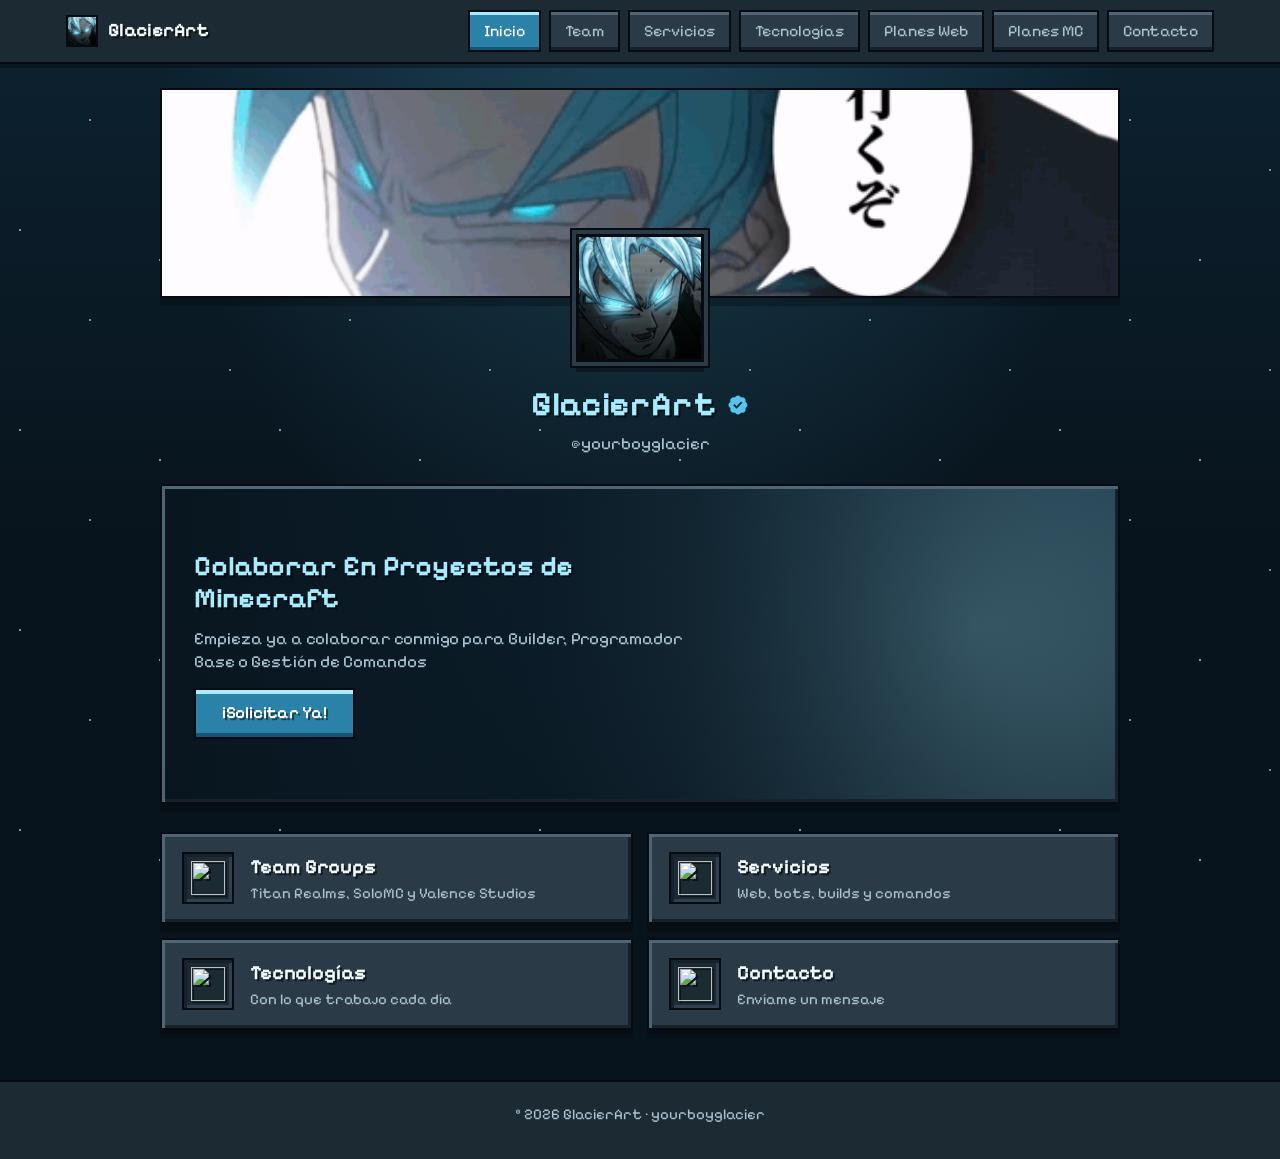
==== index.html @ 0974c855 "Replace site contents from zip" ====
<!DOCTYPE html>
<html lang="es">
<head>
<meta charset="UTF-8">
<meta name="viewport" content="width=device-width, initial-scale=1.0">
<title>GlacierArt</title>
<link rel="icon" type="image/png" href="img/logo.png">
<link rel="preconnect" href="https://fonts.googleapis.com">
<link rel="preconnect" href="https://fonts.gstatic.com" crossorigin>
<link href="https://fonts.googleapis.com/css2?family=Pixelify+Sans:wght@400;500;600;700&display=swap" rel="stylesheet">
<link rel="stylesheet" href="css/main.css">

</head>
<body>
<nav class="topnav"><div class="topnav-inner">
<a class="brand" href="./"><img src="img/logo.png" alt="GlacierArt">GlacierArt</a>
<a class="tab active" href="./">Inicio</a>
<a class="tab" href="team.html">Team</a>
<a class="tab" href="servicios.html">Servicios</a>
<a class="tab" href="tecnologias.html">Tecnologías</a>
<a class="tab" href="wp/plan.html">Planes Web</a>
<a class="tab" href="mc/planes.html">Planes MC</a>
<a class="tab" href="contacto.html">Contacto</a>
</div></nav>
<main class="page">
<div class="banner-wrapper reveal">
<div class="banner"><img src="img/bn/b1.gif" alt="Banner de GlacierArt"></div>
<div class="profile-photo"><img src="img/p/profile.jpg" alt="Foto de perfil de GlacierArt"></div>
</div>

<div class="identity reveal">
<h1 class="username">GlacierArt <svg class="badge" viewBox="0 0 24 24"><path d="M22.25 12c0-1.43-.88-2.67-2.19-3.34.46-1.39.2-2.97-.81-4.01s-2.62-1.27-4.01-.81C14.67 2.53 13.43 1.65 12 1.65s-2.67.88-3.34 2.19c-1.39-.46-2.97-.2-4.01.81s-1.27 2.62-.81 4.01C2.53 9.33 1.65 10.57 1.65 12s.88 2.67 2.19 3.34c-.46 1.39-.2 2.97.81 4.01s2.62 1.27 4.01.81c.67 1.31 1.91 2.19 3.34 2.19s2.67-.88 3.34-2.19c1.39.46 2.97.2 4.01-.81s1.27-2.62.81-4.01c1.31-.67 2.19-1.91 2.19-3.34zm-11.71 4.2L6.8 12.46l1.41-1.42 2.26 2.26 4.8-5.23 1.47 1.36-6.2 6.77z"></path></svg></h1>
<span class="handle">@yourboyglacier</span>
</div>

<section class="ore-panel hero-card reveal">
<div class="hero-content">
<h2>Colaborar En Proyectos de Minecraft</h2>
<p>Empieza ya a colaborar conmigo para Builder, Programador Base o Gestión de Comandos</p>
<a href="mc/planes.html" class="ore-btn">¡Solicitar Ya!</a>
</div>
<div class="hero-model" id="mc-model-container"></div>
</section>

<section class="menu-grid reveal">
<a class="ore-panel menu-tile" href="team.html"><span class="ore-inset ic"><img src="img/icons/ic2.png" alt=""></span><span><h3>Team Groups</h3><p>Titan Realms, SoloMC y Valence Studios</p></span></a>
<a class="ore-panel menu-tile" href="servicios.html"><span class="ore-inset ic"><img src="img/icons/ic4.png" alt=""></span><span><h3>Servicios</h3><p>Web, bots, builds y comandos</p></span></a>
<a class="ore-panel menu-tile" href="tecnologias.html"><span class="ore-inset ic"><img src="img/icons/ic3.png" alt=""></span><span><h3>Tecnologías</h3><p>Con lo que trabajo cada día</p></span></a>
<a class="ore-panel menu-tile" href="contacto.html"><span class="ore-inset ic"><img src="img/icons/ic5.png" alt=""></span><span><h3>Contacto</h3><p>Envíame un mensaje</p></span></a>
</section>
</main>
<footer class="site-footer">
<p>&copy; 2026 GlacierArt &middot; yourboyglacier</p>
</footer>
<script src="https://cdnjs.cloudflare.com/ajax/libs/three.js/r128/three.min.js"></script>
<script src="js/main.js"></script>
</body>
</html>
---- css/main.css ----
/* GlacierArt — Minecraft Ore UI, glacier theme */
*{margin:0;padding:0;box-sizing:border-box}

:root{
--bg:#08141d;
--bg-2:#0d2230;
--panel:#2a3a46;
--panel-hi:#4d6676;
--panel-lo:#16222b;
--panel-dark:#1c2a34;
--edge:#050b10;
--text:#f2fbff;
--text-dim:#a9c3d1;
--ice:#58c4ee;
--ice-hi:#a8ecff;
--ice-lo:#2b82a8;
--ice-deep:#175372;
--gray:#5f717d;
--gray-hi:#8fa4b1;
--gray-lo:#3a4852;
--font:'Pixelify Sans','Press Start 2P',monospace;
}

html{scroll-behavior:smooth;background:var(--bg)}

body{
font-family:var(--font);
font-size:17px;
color:var(--text);
min-height:100vh;
background:
 radial-gradient(ellipse at 50% -10%,rgba(88,196,238,.22),transparent 55%),
 linear-gradient(180deg,var(--bg-2),var(--bg) 60%);
background-attachment:fixed;
-webkit-user-select:none;user-select:none;
line-height:1.35;
}

/* drifting pixel snow */
body::before{
content:'';position:fixed;inset:0;pointer-events:none;z-index:0;opacity:.55;
background-image:
 radial-gradient(2px 2px at 20px 30px,#fff 50%,transparent 51%),
 radial-gradient(2px 2px at 90px 120px,#cfefff 50%,transparent 51%),
 radial-gradient(3px 3px at 160px 60px,#fff 50%,transparent 51%),
 radial-gradient(2px 2px at 230px 170px,#bfe9ff 50%,transparent 51%);
background-size:260px 200px;
animation:snow 22s linear infinite;
}
@keyframes snow{to{background-position:-60px 200px}}
@media (prefers-reduced-motion:reduce){body::before{animation:none}.reveal{transition:none!important}.carousel-track{animation:none!important}}

h1,h2,h3{font-weight:700;text-shadow:2px 2px 0 rgba(0,0,0,.55)}

/* ---------- Ore UI building blocks ---------- */
.ore-panel{
background:var(--panel);
border:2px solid var(--edge);
box-shadow:inset 3px 3px 0 var(--panel-hi),inset -3px -3px 0 var(--panel-lo),0 8px 0 rgba(0,0,0,.25);
}
.ore-inset{
background:var(--panel-dark);
border:2px solid var(--edge);
box-shadow:inset 3px 3px 0 var(--panel-lo),inset -3px -3px 0 #2e4150;
}

.ore-btn{
display:inline-flex;align-items:center;justify-content:center;gap:8px;
font-family:var(--font);font-size:17px;font-weight:600;color:#fff;
text-decoration:none;text-shadow:2px 2px 0 rgba(0,0,0,.5);
padding:12px 26px;cursor:pointer;
background:var(--ice-lo);
border:2px solid var(--edge);
box-shadow:inset 0 4px 0 var(--ice-hi),inset 0 -4px 0 var(--ice-deep);
transition:transform .12s ease,filter .12s ease;
}
.ore-btn:hover{filter:brightness(1.12);transform:translateY(-2px)}
.ore-btn:active{transform:translateY(2px);box-shadow:inset 0 4px 0 var(--ice-deep),inset 0 -4px 0 var(--ice-hi)}
.ore-btn.gray{background:var(--gray);box-shadow:inset 0 4px 0 var(--gray-hi),inset 0 -4px 0 var(--gray-lo)}
.ore-btn.gray:active{box-shadow:inset 0 4px 0 var(--gray-lo),inset 0 -4px 0 var(--gray-hi)}
.ore-btn:disabled{opacity:.6;cursor:not-allowed;transform:none}
.ore-btn.block{width:100%}

/* ---------- layout ---------- */
.page{position:relative;z-index:1;max-width:1000px;margin:0 auto;padding:24px 20px 40px;display:flex;flex-direction:column;gap:28px}
.page.wide{max-width:1180px}

.reveal{opacity:0;transform:translateY(24px);transition:opacity .6s ease,transform .6s ease}
.reveal.in-view{opacity:1;transform:none}

/* top navigation (Ore UI tab bar) */
.topnav{position:sticky;top:0;z-index:50;background:var(--panel-dark);border-bottom:2px solid var(--edge);box-shadow:0 4px 0 rgba(0,0,0,.3)}
.topnav-inner{max-width:1180px;margin:0 auto;padding:10px 16px;display:flex;align-items:center;gap:8px;flex-wrap:wrap}
.brand{display:flex;align-items:center;gap:10px;color:var(--text);text-decoration:none;font-weight:700;font-size:19px;margin-right:auto;text-shadow:2px 2px 0 rgba(0,0,0,.55)}
.brand img{width:32px;height:32px;border:2px solid var(--edge);image-rendering:auto}
.tab{color:var(--text-dim);text-decoration:none;padding:8px 14px;font-size:16px;background:var(--panel);border:2px solid var(--edge);box-shadow:inset 0 3px 0 var(--panel-hi),inset 0 -3px 0 var(--panel-lo);transition:color .15s,transform .15s}
.tab:hover{color:#fff;transform:translateY(-2px)}
.tab.active{color:#fff;background:var(--ice-lo);box-shadow:inset 0 3px 0 var(--ice-hi),inset 0 -3px 0 var(--ice-deep)}

/* ---------- profile header ---------- */
.banner-wrapper{position:relative}
.banner{height:210px;overflow:hidden;border:2px solid var(--edge);box-shadow:inset 0 0 0 3px var(--panel-hi),0 8px 0 rgba(0,0,0,.25);background:var(--panel-dark)}
.banner img{width:100%;height:100%;object-fit:cover;display:block}
.profile-photo{width:128px;height:128px;margin:-64px auto 0;position:relative;z-index:2;border:3px solid var(--edge);box-shadow:0 0 0 4px var(--panel),0 0 0 6px var(--edge),0 10px 0 rgba(0,0,0,.3);background:var(--panel-dark);overflow:hidden}
.profile-photo img{width:100%;height:100%;object-fit:cover;display:block}
.identity{display:flex;flex-direction:column;align-items:center;gap:6px;text-align:center;margin-top:-8px}
.username{display:inline-flex;align-items:center;gap:10px;font-size:34px;color:var(--ice-hi)}
.handle{color:var(--text-dim);font-size:17px}
.badge{width:22px;height:22px;fill:var(--ice)}

/* ---------- menu tiles (home) ---------- */
.menu-grid{display:grid;grid-template-columns:repeat(2,1fr);gap:14px}
.menu-tile{display:flex;align-items:center;gap:16px;padding:18px 20px;color:var(--text);text-decoration:none;transition:transform .15s,filter .15s}
.menu-tile:hover{transform:translateY(-4px);filter:brightness(1.12)}
.menu-tile .ic{width:52px;height:52px;flex:0 0 52px;display:flex;align-items:center;justify-content:center}
.menu-tile .ic img{width:34px;height:34px;object-fit:contain;filter:drop-shadow(2px 2px 0 rgba(0,0,0,.5))}
.menu-tile h3{font-size:20px;margin-bottom:2px}
.menu-tile p{font-size:15px;color:var(--text-dim)}

/* ---------- section titles ---------- */
.section-title{display:flex;align-items:center;justify-content:center;gap:12px;font-size:26px;margin:4px 0 6px;text-align:center}
.title-icon{width:28px;height:28px;object-fit:contain;filter:drop-shadow(2px 2px 0 rgba(0,0,0,.5))}
.lead{text-align:center;color:var(--text-dim);max-width:560px;margin:0 auto}

/* ---------- hero (skin viewer) ---------- */
.hero-card{position:relative;min-height:320px;padding:32px;display:flex;align-items:center;overflow:hidden;
background:
 linear-gradient(90deg,rgba(8,20,29,.96) 0%,rgba(8,20,29,.7) 55%,rgba(8,20,29,.15) 100%),
 radial-gradient(circle at 85% 45%,rgba(168,236,255,.4),transparent 55%),
 linear-gradient(135deg,#1a4560,#0b1c28)}
.hero-content{max-width:56%;display:flex;flex-direction:column;gap:14px;align-items:flex-start;z-index:3}
.hero-content h2{font-size:28px;line-height:1.15;color:var(--ice-hi)}
.hero-content p{color:var(--text-dim)}
.hero-model{position:absolute;right:10px;top:0;bottom:0;margin:auto 0;width:260px;height:320px;z-index:2;pointer-events:none}

/* ---------- feature cards ---------- */
.feature-grid{display:grid;grid-template-columns:repeat(2,1fr);gap:14px}
.feature-card{display:flex;gap:16px;align-items:flex-start;padding:20px;transition:transform .15s}
.feature-card:hover{transform:translateY(-4px)}
.feature-icon-box{flex:0 0 48px;height:48px;display:flex;align-items:center;justify-content:center;color:var(--ice-hi)}
.feature-info h3{font-size:19px;margin-bottom:4px}
.feature-info p{font-size:15px;color:var(--text-dim)}

.commissions-card{display:flex;align-items:center;justify-content:space-between;gap:20px;padding:24px 28px}
.commissions-info h3{font-size:22px;margin-bottom:4px}
.commissions-info p{color:var(--text-dim)}
.commissions-actions{display:flex;gap:10px;flex-wrap:wrap}

/* ---------- tech carousel ---------- */
.carousel-container{overflow:hidden;padding:14px 0;mask-image:linear-gradient(to right,transparent,#000 8%,#000 92%,transparent);-webkit-mask-image:linear-gradient(to right,transparent,#000 8%,#000 92%,transparent)}
.carousel-track{display:flex;gap:14px;width:max-content;animation:scroll-left 26s linear infinite}
.carousel-container:hover .carousel-track{animation-play-state:paused}
.carousel-item{display:flex;flex-direction:column;align-items:center;gap:8px;min-width:104px;padding:14px 16px;transition:transform .15s}
.carousel-item:hover{transform:translateY(-4px)}
.carousel-item img{width:36px;height:36px;object-fit:contain}
.carousel-item span{font-size:14px;color:var(--text-dim)}
@keyframes scroll-left{to{transform:translateX(-50%)}}

/* ---------- contact / forms ---------- */
.contact-card{padding:28px;display:flex;flex-direction:column;gap:18px}
.contact-card h3{font-size:22px}
.contact-form,.modal-form{display:flex;flex-direction:column;gap:14px}
.contact-form input,.contact-form textarea,.modal-form input,.modal-form textarea{
width:100%;font-family:var(--font);font-size:16px;color:var(--text);outline:none;padding:12px 14px;
background:#0d1a23;border:2px solid var(--edge);box-shadow:inset 3px 3px 0 #060d13,inset -3px -3px 0 #243746;transition:box-shadow .15s}
.contact-form input:focus,.contact-form textarea:focus,.modal-form input:focus,.modal-form textarea:focus{box-shadow:inset 3px 3px 0 #060d13,inset -3px -3px 0 #243746,0 0 0 2px var(--ice)}
.contact-form textarea,.modal-form textarea{resize:vertical;min-height:110px}
.modal-form label{font-size:15px;color:var(--text-dim);display:block;margin-bottom:6px}
.contact-form .ore-btn{align-self:flex-start}

/* ---------- plans ---------- */
.cards-grid{display:grid;grid-template-columns:repeat(4,1fr);gap:16px}
.card{display:flex;flex-direction:column;align-items:center;padding:28px 20px;position:relative;transition:transform .15s}
.card:hover{transform:translateY(-6px)}
.card.highlight{background:#24485c;box-shadow:inset 3px 3px 0 var(--ice),inset -3px -3px 0 var(--ice-deep),0 8px 0 rgba(0,0,0,.25)}
.card-icon{width:60px;height:60px;object-fit:contain;margin-bottom:14px;filter:drop-shadow(3px 3px 0 rgba(0,0,0,.5))}
.card-title{font-size:21px;text-align:center;margin-bottom:16px;text-transform:uppercase}
.features-list{list-style:none;display:flex;flex-direction:column;gap:12px;flex-grow:1;margin-bottom:22px;width:100%}
.features-list li{display:flex;gap:10px;font-size:15px;color:var(--text-dim)}
.features-list li::before{content:'❖';color:var(--ice);flex-shrink:0}
.card-footer{width:100%;margin-top:auto;padding-top:16px;border-top:2px solid rgba(0,0,0,.3);display:flex;flex-direction:column;gap:12px;align-items:center}
.price-tag{font-size:24px;font-weight:700;color:var(--ice-hi);min-height:30px;display:flex;align-items:baseline;gap:6px;text-shadow:2px 2px 0 rgba(0,0,0,.5)}
.price-tag span{font-size:14px;color:var(--text-dim);font-weight:400;text-shadow:none}

/* modals */
.modal-overlay{position:fixed;inset:0;z-index:1000;display:flex;align-items:center;justify-content:center;padding:20px;background:rgba(3,9,14,.82);opacity:0;pointer-events:none;transition:opacity .2s}
.modal-overlay.active{opacity:1;pointer-events:all}
.modal-card{width:100%;max-width:460px;padding:28px;display:flex;flex-direction:column;gap:18px;transform:scale(.95);transition:transform .2s}
.modal-overlay.active .modal-card{transform:none}
.modal-header{display:flex;justify-content:space-between;align-items:center}
.modal-header h2{font-size:22px}
.close-btn{font-family:var(--font);font-size:20px;color:#fff;width:36px;height:36px;cursor:pointer;background:var(--gray);border:2px solid var(--edge);box-shadow:inset 0 3px 0 var(--gray-hi),inset 0 -3px 0 var(--gray-lo)}
.close-btn:hover{filter:brightness(1.15)}
.plan-info-badge{display:flex;justify-content:space-between;align-items:center;padding:12px 16px}
.plan-info-badge .name{color:var(--ice-hi);font-weight:600}
.plan-info-badge .price{color:var(--text-dim);font-size:15px}
.error-text{display:none;color:#ff8f8f;font-size:15px}
.error-text.active{display:block}
.success-box{display:flex;flex-direction:column;align-items:center;text-align:center;gap:14px}
.success-box p{color:var(--text-dim)}
.success-icon-wrap{width:60px;height:60px;display:flex;align-items:center;justify-content:center;background:var(--ice-lo);border:2px solid var(--edge);box-shadow:inset 0 4px 0 var(--ice-hi),inset 0 -4px 0 var(--ice-deep);color:#fff}

.back-row{display:flex;justify-content:center}

/* footer */
.site-footer{position:relative;z-index:1;margin-top:10px;padding:22px 16px 34px;text-align:center;color:var(--text-dim);font-size:15px;background:var(--panel-dark);border-top:2px solid var(--edge)}

/* ---------- responsive ---------- */
@media (max-width:1100px){.cards-grid{grid-template-columns:repeat(2,1fr)}}
@media (max-width:700px){
body{font-size:16px}
.page{padding:16px 14px 32px;gap:22px}
.banner{height:150px}
.menu-grid,.feature-grid,.cards-grid{grid-template-columns:1fr}
.hero-card{padding:22px 16px;min-height:310px}
.hero-content{max-width:60%}
.hero-content h2{font-size:20px}
.hero-model{width:160px;height:300px;right:-10px}
.commissions-card{flex-direction:column;align-items:flex-start}
.commissions-actions{width:100%}
.commissions-actions .ore-btn{flex:1}
.username{font-size:28px}
.tab{padding:7px 10px;font-size:15px}
.topnav-inner{gap:6px}
.brand{width:100%;margin-bottom:2px}
}

/* ---------- team groups ---------- */
.team-grid{display:grid;grid-template-columns:repeat(3,1fr);gap:16px}
.team-card{display:flex;flex-direction:column;align-items:center;gap:12px;padding:22px 18px;text-align:center;transition:transform .15s}
.team-card:hover{transform:translateY(-6px)}
.team-logo{width:100%;height:110px;display:flex;align-items:center;justify-content:center;padding:14px}
.team-logo img{max-width:100%;max-height:100%;object-fit:contain;filter:drop-shadow(2px 2px 0 rgba(0,0,0,.5))}
.team-card h3{font-size:22px}
.role{display:inline-block;padding:6px 16px;font-size:16px;font-weight:600;color:#fff;text-shadow:2px 2px 0 rgba(0,0,0,.5);background:var(--ice-lo);border:2px solid var(--edge);box-shadow:inset 0 3px 0 var(--ice-hi),inset 0 -3px 0 var(--ice-deep)}
@media (max-width:700px){.team-grid{grid-template-columns:1fr}}
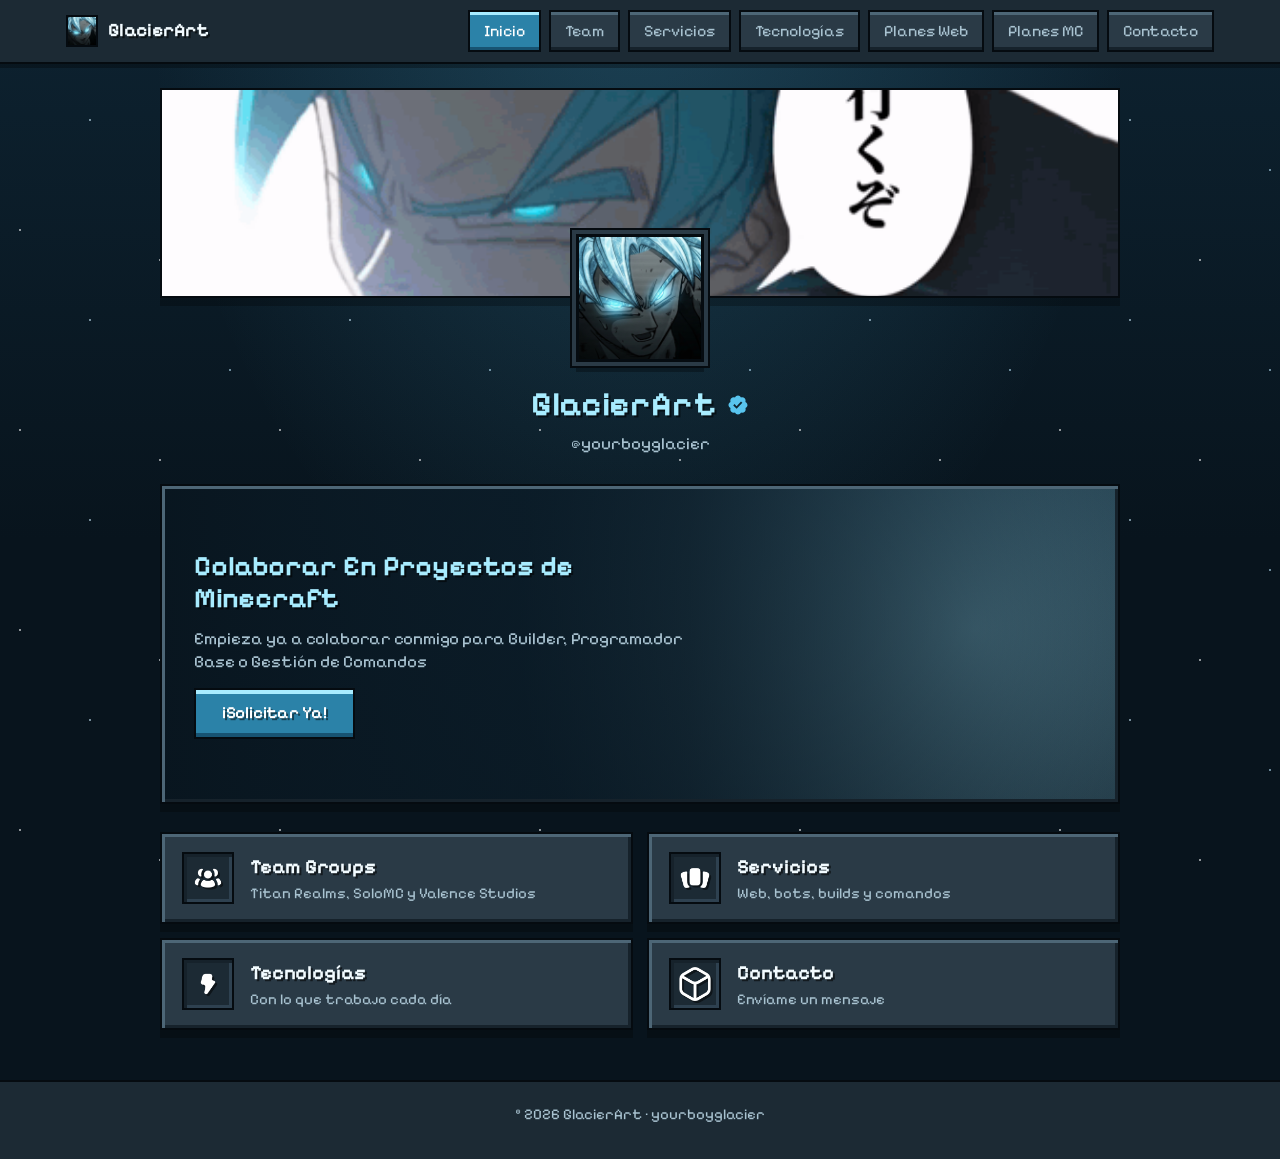
==== commit 012479b5: "Replace site contents from zip" ====
--- a/index.html
+++ b/index.html
@@ -4,28 +4,28 @@
 <meta charset="UTF-8">
 <meta name="viewport" content="width=device-width, initial-scale=1.0">
 <title>GlacierArt</title>
-<link rel="icon" type="image/png" href="img/logo.png">
+<link rel="icon" type="image/png" href="assets/logo.png">
 <link rel="preconnect" href="https://fonts.googleapis.com">
 <link rel="preconnect" href="https://fonts.gstatic.com" crossorigin>
 <link href="https://fonts.googleapis.com/css2?family=Pixelify+Sans:wght@400;500;600;700&display=swap" rel="stylesheet">
-<link rel="stylesheet" href="css/main.css">
-
+<link rel="stylesheet" href="style.css">
 </head>
 <body>
 <nav class="topnav"><div class="topnav-inner">
-<a class="brand" href="./"><img src="img/logo.png" alt="GlacierArt">GlacierArt</a>
-<a class="tab active" href="./">Inicio</a>
-<a class="tab" href="team.html">Team</a>
-<a class="tab" href="servicios.html">Servicios</a>
-<a class="tab" href="tecnologias.html">Tecnologías</a>
-<a class="tab" href="wp/plan.html">Planes Web</a>
-<a class="tab" href="mc/planes.html">Planes MC</a>
-<a class="tab" href="contacto.html">Contacto</a>
+<a class="brand" href="#inicio"><img src="assets/logo.png" alt="GlacierArt">GlacierArt</a>
+<a class="tab" data-view="inicio" href="#inicio">Inicio</a>
+<a class="tab" data-view="team" href="#team">Team</a>
+<a class="tab" data-view="servicios" href="#servicios">Servicios</a>
+<a class="tab" data-view="tecnologias" href="#tecnologias">Tecnologías</a>
+<a class="tab" data-view="planes-web" href="#planes-web">Planes Web</a>
+<a class="tab" data-view="planes-mc" href="#planes-mc">Planes MC</a>
+<a class="tab" data-view="contacto" href="#contacto">Contacto</a>
 </div></nav>
-<main class="page">
+
+<section class="view page" id="v-inicio" data-view="inicio">
 <div class="banner-wrapper reveal">
-<div class="banner"><img src="img/bn/b1.gif" alt="Banner de GlacierArt"></div>
-<div class="profile-photo"><img src="img/p/profile.jpg" alt="Foto de perfil de GlacierArt"></div>
+<div class="banner"><img src="assets/b1.gif" alt="Banner de GlacierArt"></div>
+<div class="profile-photo"><img src="assets/profile.jpg" alt="Foto de perfil de GlacierArt"></div>
 </div>
 
 <div class="identity reveal">
@@ -37,22 +37,151 @@
 <div class="hero-content">
 <h2>Colaborar En Proyectos de Minecraft</h2>
 <p>Empieza ya a colaborar conmigo para Builder, Programador Base o Gestión de Comandos</p>
-<a href="mc/planes.html" class="ore-btn">¡Solicitar Ya!</a>
+<a href="#planes-mc" class="ore-btn">¡Solicitar Ya!</a>
 </div>
 <div class="hero-model" id="mc-model-container"></div>
 </section>
 
 <section class="menu-grid reveal">
-<a class="ore-panel menu-tile" href="team.html"><span class="ore-inset ic"><img src="img/icons/ic2.png" alt=""></span><span><h3>Team Groups</h3><p>Titan Realms, SoloMC y Valence Studios</p></span></a>
-<a class="ore-panel menu-tile" href="servicios.html"><span class="ore-inset ic"><img src="img/icons/ic4.png" alt=""></span><span><h3>Servicios</h3><p>Web, bots, builds y comandos</p></span></a>
-<a class="ore-panel menu-tile" href="tecnologias.html"><span class="ore-inset ic"><img src="img/icons/ic3.png" alt=""></span><span><h3>Tecnologías</h3><p>Con lo que trabajo cada día</p></span></a>
-<a class="ore-panel menu-tile" href="contacto.html"><span class="ore-inset ic"><img src="img/icons/ic5.png" alt=""></span><span><h3>Contacto</h3><p>Envíame un mensaje</p></span></a>
+<a class="ore-panel menu-tile" href="#team"><span class="ore-inset ic"><img src="assets/ic2.png" alt=""></span><span><h3>Team Groups</h3><p>Titan Realms, SoloMC y Valence Studios</p></span></a>
+<a class="ore-panel menu-tile" href="#servicios"><span class="ore-inset ic"><img src="assets/ic4.png" alt=""></span><span><h3>Servicios</h3><p>Web, bots, builds y comandos</p></span></a>
+<a class="ore-panel menu-tile" href="#tecnologias"><span class="ore-inset ic"><img src="assets/ic3.png" alt=""></span><span><h3>Tecnologías</h3><p>Con lo que trabajo cada día</p></span></a>
+<a class="ore-panel menu-tile" href="#contacto"><span class="ore-inset ic"><img src="assets/ic5.png" alt=""></span><span><h3>Contacto</h3><p>Envíame un mensaje</p></span></a>
 </section>
-</main>
+</section>
+<section class="view page" id="v-team" data-view="team">
+<h1 class="section-title reveal"><img src="assets/ic2.png" alt="" class="title-icon">Team Groups</h1>
+<p class="lead reveal">Los equipos y comunidades de los que formo parte.</p>
+<section class="team-grid reveal">
+<div class="ore-panel team-card">
+<div class="ore-inset team-logo"><img src="assets/b3.png" alt="Logo de Titan Realms"></div>
+<h3>Titan Realms</h3>
+<span class="role">Owner</span>
+</div>
+<div class="ore-panel team-card">
+<div class="ore-inset team-logo"><img src="assets/b4.png" alt="Logo de SoloMC"></div>
+<h3>SoloMC</h3>
+<span class="role">Sr Helper</span>
+</div>
+<div class="ore-panel team-card">
+<div class="ore-inset team-logo"><img src="assets/b2.png" alt="Logo de Valence Studios"></div>
+<h3>Valence Studios</h3>
+<span class="role">Executive+</span>
+</div>
+</section>
+</section>
+<section class="view page" id="v-servicios" data-view="servicios">
+<h1 class="section-title reveal"><img src="assets/ic4.png" alt="" class="title-icon">Servicios</h1>
+<section class="feature-grid reveal"><div class="ore-panel feature-card"><div class="ore-inset feature-icon-box"><svg viewBox="0 0 24 24" width="28" height="28" fill="none" stroke="currentColor" stroke-width="2" stroke-linecap="round" stroke-linejoin="round"><polyline points="16 18 22 12 16 6"></polyline><polyline points="8 6 2 12 8 18"></polyline></svg></div><div class="feature-info"><h3>Desarrollo Web</h3><p>Creación e implementación de interfaces web interactivas, dinámicas y adaptadas a cualquier dispositivo.</p></div></div><div class="ore-panel feature-card"><div class="ore-inset feature-icon-box"><svg viewBox="0 0 24 24" width="28" height="28" fill="none" stroke="currentColor" stroke-width="2" stroke-linecap="round" stroke-linejoin="round"><path d="M18 8A6 6 0 0 0 6 8c0 7-3 9-3 9h18s-3-2-3-9"></path><path d="M13.73 21a2 2 0 0 1-3.46 0"></path></svg></div><div class="feature-info"><h3>Bots De Discord</h3><p>Programación de bots personalizados con comandos avanzados, integración de APIs y moderación automática.</p></div></div><div class="ore-panel feature-card"><div class="ore-inset feature-icon-box"><svg viewBox="0 0 24 24" width="28" height="28" fill="none" stroke="currentColor" stroke-width="2" stroke-linecap="round" stroke-linejoin="round"><path d="M21 16V8a2 2 0 0 0-1-1.73l-7-4a2 2 0 0 0-2 0l-7 4A2 2 0 0 0 3 8v8a2 2 0 0 0 1 1.73l7 4a2 2 0 0 0 2 0l7-4A2 2 0 0 0 21 16z"></path><polyline points="3.27 6.96 12 12.01 20.73 6.96"></polyline><line x1="12" y1="22.08" x2="12" y2="12"></line></svg></div><div class="feature-info"><h3>Builder de Minecraft</h3><p>Diseño y construcción de mapas, estructura base y ambientaciones personalizadas para servidores (No Experto).</p></div></div><div class="ore-panel feature-card"><div class="ore-inset feature-icon-box"><svg viewBox="0 0 24 24" width="28" height="28" fill="none" stroke="currentColor" stroke-width="2" stroke-linecap="round" stroke-linejoin="round"><rect x="4" y="4" width="16" height="16" rx="2" ry="2"></rect><rect x="9" y="9" width="6" height="6"></rect><line x1="9" y1="1" x2="9" y2="4"></line><line x1="15" y1="1" x2="15" y2="4"></line><line x1="9" y1="20" x2="9" y2="23"></line><line x1="15" y1="20" x2="15" y2="23"></line><line x1="20" y1="9" x2="23" y2="9"></line><line x1="20" y1="14" x2="23" y2="14"></line><line x1="1" y1="9" x2="4" y2="9"></line><line x1="1" y1="14" x2="4" y2="14"></line></svg></div><div class="feature-info"><h3>Commander de Minecraft</h3><p>Desarrollo de mecánicas avanzadas, funciones personalizadas y sistemas complejos con bloques de comandos.</p></div></div><div class="ore-panel feature-card"><div class="ore-inset feature-icon-box"><svg viewBox="0 0 24 24" width="28" height="28" fill="none" stroke="currentColor" stroke-width="2" stroke-linecap="round" stroke-linejoin="round"><polygon points="13 2 3 14 12 14 11 22 21 10 12 10 13 2"></polygon></svg></div><div class="feature-info"><h3>Eficiente</h3><p>Optimización constante de código y procesos para garantizar entregas rápidas y máximo rendimiento.</p></div></div><div class="ore-panel feature-card"><div class="ore-inset feature-icon-box"><svg viewBox="0 0 24 24" width="28" height="28" fill="none" stroke="currentColor" stroke-width="2" stroke-linecap="round" stroke-linejoin="round"><path d="M17 21v-2a4 4 0 0 0-4-4H5a4 4 0 0 0-4 4v2"></path><circle cx="9" cy="7" r="4"></circle><path d="M23 21v-2a4 4 0 0 0-3-3.87"></path><path d="M16 3.13a4 4 0 0 1 0 7.75"></path></svg></div><div class="feature-info"><h3>Colaborativo</h3><p>Excelente comunicación, trabajo ágil en equipo y adaptabilidad a las necesidades de cada proyecto.</p></div></div></section>
+<section class="ore-panel commissions-card reveal">
+<div class="commissions-info"><h3>Comisiones</h3><p>Solicita mis servicios y checa los planes que tengo para ti</p></div>
+<div class="commissions-actions"><a href="#planes-web" class="ore-btn">Planes Web</a><a href="#planes-mc" class="ore-btn gray">Planes MC</a></div>
+</section>
+</section>
+<section class="view page" id="v-tecnologias" data-view="tecnologias">
+<h1 class="section-title reveal"><img src="assets/ic3.png" alt="" class="title-icon">Tecnologías</h1>
+<p class="lead reveal">Lenguajes y herramientas con los que construyo mis proyectos.</p>
+<section class="carousel-container reveal"><div class="carousel-track"><div class="ore-panel carousel-item"><img src="https://cdn.jsdelivr.net/gh/devicons/devicon/icons/php/php-original.svg" alt="PHP"><span>PHP</span></div><div class="ore-panel carousel-item"><img src="https://cdn.jsdelivr.net/gh/devicons/devicon/icons/html5/html5-original.svg" alt="HTML5"><span>HTML5</span></div><div class="ore-panel carousel-item"><img src="https://cdn.jsdelivr.net/gh/devicons/devicon/icons/css3/css3-original.svg" alt="CSS3"><span>CSS3</span></div><div class="ore-panel carousel-item"><img src="https://cdn.jsdelivr.net/gh/devicons/devicon/icons/javascript/javascript-original.svg" alt="JS"><span>JS</span></div><div class="ore-panel carousel-item"><img src="https://cdn.jsdelivr.net/gh/devicons/devicon/icons/java/java-original.svg" alt="Java"><span>Java</span></div><div class="ore-panel carousel-item"><img src="https://cdn.jsdelivr.net/gh/devicons/devicon/icons/nodejs/nodejs-original.svg" alt="Node.js"><span>Node.js</span></div><div class="ore-panel carousel-item"><img src="https://cdn.jsdelivr.net/gh/devicons/devicon/icons/python/python-original.svg" alt="Python"><span>Python</span></div><div class="ore-panel carousel-item"><img src="https://cdn.jsdelivr.net/gh/devicons/devicon/icons/mysql/mysql-original.svg" alt="MySQL"><span>MySQL</span></div><div class="ore-panel carousel-item"><img src="https://cdn.jsdelivr.net/gh/devicons/devicon/icons/sqlite/sqlite-original.svg" alt="SQLite"><span>SQLite</span></div><div class="ore-panel carousel-item"><img src="https://cdn.jsdelivr.net/gh/devicons/devicon/icons/php/php-original.svg" alt="PHP"><span>PHP</span></div><div class="ore-panel carousel-item"><img src="https://cdn.jsdelivr.net/gh/devicons/devicon/icons/html5/html5-original.svg" alt="HTML5"><span>HTML5</span></div><div class="ore-panel carousel-item"><img src="https://cdn.jsdelivr.net/gh/devicons/devicon/icons/css3/css3-original.svg" alt="CSS3"><span>CSS3</span></div><div class="ore-panel carousel-item"><img src="https://cdn.jsdelivr.net/gh/devicons/devicon/icons/javascript/javascript-original.svg" alt="JS"><span>JS</span></div><div class="ore-panel carousel-item"><img src="https://cdn.jsdelivr.net/gh/devicons/devicon/icons/java/java-original.svg" alt="Java"><span>Java</span></div><div class="ore-panel carousel-item"><img src="https://cdn.jsdelivr.net/gh/devicons/devicon/icons/nodejs/nodejs-original.svg" alt="Node.js"><span>Node.js</span></div><div class="ore-panel carousel-item"><img src="https://cdn.jsdelivr.net/gh/devicons/devicon/icons/python/python-original.svg" alt="Python"><span>Python</span></div><div class="ore-panel carousel-item"><img src="https://cdn.jsdelivr.net/gh/devicons/devicon/icons/mysql/mysql-original.svg" alt="MySQL"><span>MySQL</span></div><div class="ore-panel carousel-item"><img src="https://cdn.jsdelivr.net/gh/devicons/devicon/icons/sqlite/sqlite-original.svg" alt="SQLite"><span>SQLite</span></div></div></section>
+</section>
+<section class="view page wide" id="v-planes-web" data-view="planes-web">
+<div class="reveal" style="text-align:center"><h1 class="section-title">Elegir Plan Web</h1><p class="lead">Selecciona la solución web ideal para tu proyecto o envía una propuesta personalizada</p></div>
+<section class="cards-grid reveal"><div class="ore-panel card">
+<img src="assets/ic6.png" alt="Icono Plan Basico" class="card-icon">
+<h2 class="card-title">Plan Basico</h2>
+<ul class="features-list"><li>Página web Landing Page estática y responsiva.</li><li>Diseño limpio optimizado para móviles y PC.</li><li>Sección de contacto directa y enlaces a redes.</li><li>Entrega rápida y código completo en Zip.</li></ul>
+<div class="card-footer"><div class="price-tag">$15.00 <span>/ sitio</span></div>
+<button class="ore-btn block" onclick="openRequestModal('Plan Basico Web', '$15.00 / sitio', 'Web')">Elegir Plan</button></div>
+</div><div class="ore-panel card highlight">
+<img src="assets/ic7.png" alt="Icono Plan Pro" class="card-icon">
+<h2 class="card-title">Plan Pro</h2>
+<ul class="features-list"><li>Sitio web multipágina interactivo y dinámico.</li><li>Diseño UI/UX avanzado con animaciones CSS/JS.</li><li>Formularios funcionales vinculados a correo directo.</li><li>Optimización SEO básica y velocidad de carga rápida.</li></ul>
+<div class="card-footer"><div class="price-tag">$35.00 <span>/ sitio</span></div>
+<button class="ore-btn block" onclick="openRequestModal('Plan Pro Web', '$35.00 / sitio', 'Web')">Elegir Plan</button></div>
+</div><div class="ore-panel card">
+<img src="assets/ic8.png" alt="Icono Plan Deluxe" class="card-icon">
+<h2 class="card-title">Plan Deluxe</h2>
+<ul class="features-list"><li>Plataforma web completa o sistema web a medida.</li><li>Integración de bases de datos o paneles de gestión.</li><li>Diseño 100% personalizado con vectoriales e íconos SVG.</li><li>Soporte continuo y mantenimiento tras el lanzamiento.</li></ul>
+<div class="card-footer"><div class="price-tag">$70.00 <span>/ sitio</span></div>
+<button class="ore-btn block" onclick="openRequestModal('Plan Deluxe Web', '$70.00 / sitio', 'Web')">Elegir Plan</button></div>
+</div><div class="ore-panel card">
+<img src="assets/ic9.png" alt="Icono Propuesta" class="card-icon">
+<h2 class="card-title">Propuesta</h2>
+<ul class="features-list"><li>Colaboración en proyectos web compartidos o startups.</li><li>Aportación de diseño, desarrollo y estructura técnica.</li><li>Integración a largo plazo como desarrollador frontend/backend.</li><li>Condiciones y distribución a discutir según la propuesta.</li></ul>
+<div class="card-footer"><div class="price-tag"><span>Sin precio fijo</span></div>
+<button class="ore-btn block" onclick="openRequestModal('Propuesta Web', 'Colaboración', 'Web')">Elegir Plan</button></div>
+</div></section>
+<div class="back-row"><a href="#inicio" class="ore-btn gray">← Volver al Inicio</a></div>
+</section>
+<section class="view page wide" id="v-planes-mc" data-view="planes-mc">
+<div class="reveal" style="text-align:center"><h1 class="section-title">Elegir Plan</h1><p class="lead">Selecciona la opción que mejor se adapte a tu proyecto o envía una propuesta personalizada</p></div>
+<section class="cards-grid reveal"><div class="ore-panel card">
+<img src="assets/ic6.png" alt="Icono Plan Basico" class="card-icon">
+<h2 class="card-title">Plan Basico</h2>
+<ul class="features-list"><li>Configuración básica de comandos y estructuras iniciales.</li><li>Optimización para proyectos pequeños o iniciales.</li><li>Soporte técnico directo vía Discord.</li></ul>
+<div class="card-footer"><div class="price-tag">$5.00 <span>/ proyecto</span></div>
+<button class="ore-btn block" onclick="openRequestModal('Plan Basico', '$5.00 / proyecto', 'MC')">Elegir Plan</button></div>
+</div><div class="ore-panel card highlight">
+<img src="assets/ic7.png" alt="Icono Plan Pro" class="card-icon">
+<h2 class="card-title">Plan Pro</h2>
+<ul class="features-list"><li>Sistemas de comandos avanzados y mecánicas personalizadas.</li><li>Construcciones mejor elaboradas y ambientación de mapas.</li><li>Integración de Add-Ons personalizados (1 complemento).</li><li>Revisiones y ajustes ilimitados durante el desarrollo.</li></ul>
+<div class="card-footer"><div class="price-tag">$15.00 <span>/ proyecto</span></div>
+<button class="ore-btn block" onclick="openRequestModal('Plan Pro', '$15.00 / proyecto', 'MC')">Elegir Plan</button></div>
+</div><div class="ore-panel card">
+<img src="assets/ic8.png" alt="Icono Plan Deluxe" class="card-icon">
+<h2 class="card-title">Plan Deluxe</h2>
+<ul class="features-list"><li>Desarrollo completo con construcciones.</li><li>Implementación de comandos personalizados y Add-Ons.</li><li>Optimización máxima de rendimiento sin lag.</li><li>Soporte prioritario y mantenimiento continuo.</li></ul>
+<div class="card-footer"><div class="price-tag">$30.00 <span>/ proyecto</span></div>
+<button class="ore-btn block" onclick="openRequestModal('Plan Deluxe', '$30.00 / proyecto', 'MC')">Elegir Plan</button></div>
+</div><div class="ore-panel card">
+<img src="assets/ic9.png" alt="Icono Propuesta" class="card-icon">
+<h2 class="card-title">Propuesta</h2>
+<ul class="features-list"><li>Colaboración mutua para proyectos en desarrollo.</li><li>Ideas creativas compartidas y reparto de roles.</li><li>Integración a largo plazo como parte del equipo.</li><li>Discusión abierta de términos según la propuesta.</li></ul>
+<div class="card-footer"><div class="price-tag"><span>Sin precio fijo</span></div>
+<button class="ore-btn block" onclick="openRequestModal('Propuesta', 'Colaboración', 'MC')">Elegir Plan</button></div>
+</div></section>
+<div class="back-row"><a href="#inicio" class="ore-btn gray">← Volver al Inicio</a></div>
+</section>
+<section class="view page" id="v-contacto" data-view="contacto">
+<h1 class="section-title reveal"><img src="assets/ic5.png" alt="" class="title-icon">Contáctame</h1>
+<div class="ore-panel contact-card reveal">
+<h3>Enviar un Gmail</h3>
+<form action="https://formsubmit.co/TU_CORREO@gmail.com" method="POST" class="contact-form">
+<input type="email" name="email" placeholder="Tu correo electrónico" required>
+<textarea name="message" rows="4" placeholder="Escribe aquí lo que quieras pedir o consultar..." required></textarea>
+<button type="submit" class="ore-btn">Enviar</button>
+</form>
+</div>
+</section>
+
+<div class="modal-overlay" id="requestModal">
+<div class="ore-panel modal-card">
+<div class="modal-header"><h2>Realizar Solicitud</h2><button class="close-btn" onclick="closeModal('requestModal')">&times;</button></div>
+<div class="ore-inset plan-info-badge"><span class="name" id="modalPlanName">Plan</span><span class="price" id="modalPlanPrice">Precio</span></div>
+<form action="https://formsubmit.co/ajax/TU_CORREO@gmail.com" method="POST" class="modal-form" onsubmit="handleFormSubmit(event)" id="requestForm">
+<input type="hidden" name="_subject" id="emailSubject" value="Nueva Solicitud">
+<input type="hidden" name="Plan Seleccionado" id="hiddenPlanName">
+<input type="hidden" name="Precio / Tipo" id="hiddenPlanPrice">
+<div><label for="userEmail">Tu Gmail</label><input type="email" id="userEmail" name="email" placeholder="ejemplo@gmail.com" required></div>
+<div><label for="userDescription">Descripción de lo que vas a solicitar</label><textarea id="userDescription" name="mensaje" placeholder="Escribe aquí los detalles de tu proyecto o propuesta..." required></textarea></div>
+<p class="error-text" id="formError">Hubo un problema al enviar tu solicitud. Intenta de nuevo en unos segundos.</p>
+<button type="submit" class="ore-btn block" id="submitBtn">Enviar Solicitud</button>
+</form>
+</div>
+</div>
+
+<div class="modal-overlay" id="successModal">
+<div class="ore-panel modal-card"><div class="success-box">
+<div class="success-icon-wrap"><svg viewBox="0 0 24 24" width="32" height="32" fill="none" stroke="currentColor" stroke-width="3" stroke-linecap="round" stroke-linejoin="round"><polyline points="20 6 9 17 4 12"></polyline></svg></div>
+<h3>¡Solicitud Enviada!</h3>
+<p>Tu mensaje ha sido enviado correctamente. Ten en cuenta que puedo tardar varios días en responder según la carga de trabajo.</p>
+<button class="ore-btn block" onclick="closeModal('successModal')">Entendido</button>
+</div></div>
+</div>
+
 <footer class="site-footer">
 <p>&copy; 2026 GlacierArt &middot; yourboyglacier</p>
 </footer>
 <script src="https://cdnjs.cloudflare.com/ajax/libs/three.js/r128/three.min.js"></script>
-<script src="js/main.js"></script>
+<script src="script.js"></script>
 </body>
 </html>
--- a/style.css
+++ b/style.css
@@ -0,0 +1,242 @@
+/* GlacierArt — Minecraft Ore UI, glacier theme */
+*{margin:0;padding:0;box-sizing:border-box}
+
+:root{
+--bg:#08141d;
+--bg-2:#0d2230;
+--panel:#2a3a46;
+--panel-hi:#4d6676;
+--panel-lo:#16222b;
+--panel-dark:#1c2a34;
+--edge:#050b10;
+--text:#f2fbff;
+--text-dim:#a9c3d1;
+--ice:#58c4ee;
+--ice-hi:#a8ecff;
+--ice-lo:#2b82a8;
+--ice-deep:#175372;
+--gray:#5f717d;
+--gray-hi:#8fa4b1;
+--gray-lo:#3a4852;
+--font:'Pixelify Sans','Press Start 2P',monospace;
+}
+
+html{scroll-behavior:smooth;background:var(--bg)}
+
+body{
+font-family:var(--font);
+font-size:17px;
+color:var(--text);
+min-height:100vh;
+background:
+ radial-gradient(ellipse at 50% -10%,rgba(88,196,238,.22),transparent 55%),
+ linear-gradient(180deg,var(--bg-2),var(--bg) 60%);
+background-attachment:fixed;
+-webkit-user-select:none;user-select:none;
+line-height:1.35;
+}
+
+/* drifting pixel snow */
+body::before{
+content:'';position:fixed;inset:0;pointer-events:none;z-index:0;opacity:.55;
+background-image:
+ radial-gradient(2px 2px at 20px 30px,#fff 50%,transparent 51%),
+ radial-gradient(2px 2px at 90px 120px,#cfefff 50%,transparent 51%),
+ radial-gradient(3px 3px at 160px 60px,#fff 50%,transparent 51%),
+ radial-gradient(2px 2px at 230px 170px,#bfe9ff 50%,transparent 51%);
+background-size:260px 200px;
+animation:snow 22s linear infinite;
+}
+@keyframes snow{to{background-position:-60px 200px}}
+@media (prefers-reduced-motion:reduce){body::before{animation:none}.reveal{transition:none!important}.carousel-track{animation:none!important}}
+
+h1,h2,h3{font-weight:700;text-shadow:2px 2px 0 rgba(0,0,0,.55)}
+
+/* ---------- Ore UI building blocks ---------- */
+.ore-panel{
+background:var(--panel);
+border:2px solid var(--edge);
+box-shadow:inset 3px 3px 0 var(--panel-hi),inset -3px -3px 0 var(--panel-lo),0 8px 0 rgba(0,0,0,.25);
+}
+.ore-inset{
+background:var(--panel-dark);
+border:2px solid var(--edge);
+box-shadow:inset 3px 3px 0 var(--panel-lo),inset -3px -3px 0 #2e4150;
+}
+
+.ore-btn{
+display:inline-flex;align-items:center;justify-content:center;gap:8px;
+font-family:var(--font);font-size:17px;font-weight:600;color:#fff;
+text-decoration:none;text-shadow:2px 2px 0 rgba(0,0,0,.5);
+padding:12px 26px;cursor:pointer;
+background:var(--ice-lo);
+border:2px solid var(--edge);
+box-shadow:inset 0 4px 0 var(--ice-hi),inset 0 -4px 0 var(--ice-deep);
+transition:transform .12s ease,filter .12s ease;
+}
+.ore-btn:hover{filter:brightness(1.12);transform:translateY(-2px)}
+.ore-btn:active{transform:translateY(2px);box-shadow:inset 0 4px 0 var(--ice-deep),inset 0 -4px 0 var(--ice-hi)}
+.ore-btn.gray{background:var(--gray);box-shadow:inset 0 4px 0 var(--gray-hi),inset 0 -4px 0 var(--gray-lo)}
+.ore-btn.gray:active{box-shadow:inset 0 4px 0 var(--gray-lo),inset 0 -4px 0 var(--gray-hi)}
+.ore-btn:disabled{opacity:.6;cursor:not-allowed;transform:none}
+.ore-btn.block{width:100%}
+
+/* ---------- layout ---------- */
+.page{position:relative;z-index:1;max-width:1000px;margin:0 auto;padding:24px 20px 40px;display:flex;flex-direction:column;gap:28px}
+.page.wide{max-width:1180px}
+
+.reveal{opacity:0;transform:translateY(24px);transition:opacity .6s ease,transform .6s ease}
+.reveal.in-view{opacity:1;transform:none}
+
+/* top navigation (Ore UI tab bar) */
+.topnav{position:sticky;top:0;z-index:50;background:var(--panel-dark);border-bottom:2px solid var(--edge);box-shadow:0 4px 0 rgba(0,0,0,.3)}
+.topnav-inner{max-width:1180px;margin:0 auto;padding:10px 16px;display:flex;align-items:center;gap:8px;flex-wrap:wrap}
+.brand{display:flex;align-items:center;gap:10px;color:var(--text);text-decoration:none;font-weight:700;font-size:19px;margin-right:auto;text-shadow:2px 2px 0 rgba(0,0,0,.55)}
+.brand img{width:32px;height:32px;border:2px solid var(--edge);image-rendering:auto}
+.tab{color:var(--text-dim);text-decoration:none;padding:8px 14px;font-size:16px;background:var(--panel);border:2px solid var(--edge);box-shadow:inset 0 3px 0 var(--panel-hi),inset 0 -3px 0 var(--panel-lo);transition:color .15s,transform .15s}
+.tab:hover{color:#fff;transform:translateY(-2px)}
+.tab.active{color:#fff;background:var(--ice-lo);box-shadow:inset 0 3px 0 var(--ice-hi),inset 0 -3px 0 var(--ice-deep)}
+
+/* ---------- profile header ---------- */
+.banner-wrapper{position:relative}
+.banner{height:210px;overflow:hidden;border:2px solid var(--edge);box-shadow:inset 0 0 0 3px var(--panel-hi),0 8px 0 rgba(0,0,0,.25);background:var(--panel-dark)}
+.banner img{width:100%;height:100%;object-fit:cover;display:block}
+.profile-photo{width:128px;height:128px;margin:-64px auto 0;position:relative;z-index:2;border:3px solid var(--edge);box-shadow:0 0 0 4px var(--panel),0 0 0 6px var(--edge),0 10px 0 rgba(0,0,0,.3);background:var(--panel-dark);overflow:hidden}
+.profile-photo img{width:100%;height:100%;object-fit:cover;display:block}
+.identity{display:flex;flex-direction:column;align-items:center;gap:6px;text-align:center;margin-top:-8px}
+.username{display:inline-flex;align-items:center;gap:10px;font-size:34px;color:var(--ice-hi)}
+.handle{color:var(--text-dim);font-size:17px}
+.badge{width:22px;height:22px;fill:var(--ice)}
+
+/* ---------- menu tiles (home) ---------- */
+.menu-grid{display:grid;grid-template-columns:repeat(2,1fr);gap:14px}
+.menu-tile{display:flex;align-items:center;gap:16px;padding:18px 20px;color:var(--text);text-decoration:none;transition:transform .15s,filter .15s}
+.menu-tile:hover{transform:translateY(-4px);filter:brightness(1.12)}
+.menu-tile .ic{width:52px;height:52px;flex:0 0 52px;display:flex;align-items:center;justify-content:center}
+.menu-tile .ic img{width:34px;height:34px;object-fit:contain;filter:drop-shadow(2px 2px 0 rgba(0,0,0,.5))}
+.menu-tile h3{font-size:20px;margin-bottom:2px}
+.menu-tile p{font-size:15px;color:var(--text-dim)}
+
+/* ---------- section titles ---------- */
+.section-title{display:flex;align-items:center;justify-content:center;gap:12px;font-size:26px;margin:4px 0 6px;text-align:center}
+.title-icon{width:28px;height:28px;object-fit:contain;filter:drop-shadow(2px 2px 0 rgba(0,0,0,.5))}
+.lead{text-align:center;color:var(--text-dim);max-width:560px;margin:0 auto}
+
+/* ---------- hero (skin viewer) ---------- */
+.hero-card{position:relative;min-height:320px;padding:32px;display:flex;align-items:center;overflow:hidden;
+background:
+ linear-gradient(90deg,rgba(8,20,29,.96) 0%,rgba(8,20,29,.7) 55%,rgba(8,20,29,.15) 100%),
+ radial-gradient(circle at 85% 45%,rgba(168,236,255,.4),transparent 55%),
+ linear-gradient(135deg,#1a4560,#0b1c28)}
+.hero-content{max-width:56%;display:flex;flex-direction:column;gap:14px;align-items:flex-start;z-index:3}
+.hero-content h2{font-size:28px;line-height:1.15;color:var(--ice-hi)}
+.hero-content p{color:var(--text-dim)}
+.hero-model{position:absolute;right:10px;top:0;bottom:0;margin:auto 0;width:260px;height:320px;z-index:2;pointer-events:none}
+
+/* ---------- feature cards ---------- */
+.feature-grid{display:grid;grid-template-columns:repeat(2,1fr);gap:14px}
+.feature-card{display:flex;gap:16px;align-items:flex-start;padding:20px;transition:transform .15s}
+.feature-card:hover{transform:translateY(-4px)}
+.feature-icon-box{flex:0 0 48px;height:48px;display:flex;align-items:center;justify-content:center;color:var(--ice-hi)}
+.feature-info h3{font-size:19px;margin-bottom:4px}
+.feature-info p{font-size:15px;color:var(--text-dim)}
+
+.commissions-card{display:flex;align-items:center;justify-content:space-between;gap:20px;padding:24px 28px}
+.commissions-info h3{font-size:22px;margin-bottom:4px}
+.commissions-info p{color:var(--text-dim)}
+.commissions-actions{display:flex;gap:10px;flex-wrap:wrap}
+
+/* ---------- tech carousel ---------- */
+.carousel-container{overflow:hidden;padding:14px 0;mask-image:linear-gradient(to right,transparent,#000 8%,#000 92%,transparent);-webkit-mask-image:linear-gradient(to right,transparent,#000 8%,#000 92%,transparent)}
+.carousel-track{display:flex;gap:14px;width:max-content;animation:scroll-left 26s linear infinite}
+.carousel-container:hover .carousel-track{animation-play-state:paused}
+.carousel-item{display:flex;flex-direction:column;align-items:center;gap:8px;min-width:104px;padding:14px 16px;transition:transform .15s}
+.carousel-item:hover{transform:translateY(-4px)}
+.carousel-item img{width:36px;height:36px;object-fit:contain}
+.carousel-item span{font-size:14px;color:var(--text-dim)}
+@keyframes scroll-left{to{transform:translateX(-50%)}}
+
+/* ---------- contact / forms ---------- */
+.contact-card{padding:28px;display:flex;flex-direction:column;gap:18px}
+.contact-card h3{font-size:22px}
+.contact-form,.modal-form{display:flex;flex-direction:column;gap:14px}
+.contact-form input,.contact-form textarea,.modal-form input,.modal-form textarea{
+width:100%;font-family:var(--font);font-size:16px;color:var(--text);outline:none;padding:12px 14px;
+background:#0d1a23;border:2px solid var(--edge);box-shadow:inset 3px 3px 0 #060d13,inset -3px -3px 0 #243746;transition:box-shadow .15s}
+.contact-form input:focus,.contact-form textarea:focus,.modal-form input:focus,.modal-form textarea:focus{box-shadow:inset 3px 3px 0 #060d13,inset -3px -3px 0 #243746,0 0 0 2px var(--ice)}
+.contact-form textarea,.modal-form textarea{resize:vertical;min-height:110px}
+.modal-form label{font-size:15px;color:var(--text-dim);display:block;margin-bottom:6px}
+.contact-form .ore-btn{align-self:flex-start}
+
+/* ---------- plans ---------- */
+.cards-grid{display:grid;grid-template-columns:repeat(4,1fr);gap:16px}
+.card{display:flex;flex-direction:column;align-items:center;padding:28px 20px;position:relative;transition:transform .15s}
+.card:hover{transform:translateY(-6px)}
+.card.highlight{background:#24485c;box-shadow:inset 3px 3px 0 var(--ice),inset -3px -3px 0 var(--ice-deep),0 8px 0 rgba(0,0,0,.25)}
+.card-icon{width:60px;height:60px;object-fit:contain;margin-bottom:14px;filter:drop-shadow(3px 3px 0 rgba(0,0,0,.5))}
+.card-title{font-size:21px;text-align:center;margin-bottom:16px;text-transform:uppercase}
+.features-list{list-style:none;display:flex;flex-direction:column;gap:12px;flex-grow:1;margin-bottom:22px;width:100%}
+.features-list li{display:flex;gap:10px;font-size:15px;color:var(--text-dim)}
+.features-list li::before{content:'❖';color:var(--ice);flex-shrink:0}
+.card-footer{width:100%;margin-top:auto;padding-top:16px;border-top:2px solid rgba(0,0,0,.3);display:flex;flex-direction:column;gap:12px;align-items:center}
+.price-tag{font-size:24px;font-weight:700;color:var(--ice-hi);min-height:30px;display:flex;align-items:baseline;gap:6px;text-shadow:2px 2px 0 rgba(0,0,0,.5)}
+.price-tag span{font-size:14px;color:var(--text-dim);font-weight:400;text-shadow:none}
+
+/* modals */
+.modal-overlay{position:fixed;inset:0;z-index:1000;display:flex;align-items:center;justify-content:center;padding:20px;background:rgba(3,9,14,.82);opacity:0;pointer-events:none;transition:opacity .2s}
+.modal-overlay.active{opacity:1;pointer-events:all}
+.modal-card{width:100%;max-width:460px;padding:28px;display:flex;flex-direction:column;gap:18px;transform:scale(.95);transition:transform .2s}
+.modal-overlay.active .modal-card{transform:none}
+.modal-header{display:flex;justify-content:space-between;align-items:center}
+.modal-header h2{font-size:22px}
+.close-btn{font-family:var(--font);font-size:20px;color:#fff;width:36px;height:36px;cursor:pointer;background:var(--gray);border:2px solid var(--edge);box-shadow:inset 0 3px 0 var(--gray-hi),inset 0 -3px 0 var(--gray-lo)}
+.close-btn:hover{filter:brightness(1.15)}
+.plan-info-badge{display:flex;justify-content:space-between;align-items:center;padding:12px 16px}
+.plan-info-badge .name{color:var(--ice-hi);font-weight:600}
+.plan-info-badge .price{color:var(--text-dim);font-size:15px}
+.error-text{display:none;color:#ff8f8f;font-size:15px}
+.error-text.active{display:block}
+.success-box{display:flex;flex-direction:column;align-items:center;text-align:center;gap:14px}
+.success-box p{color:var(--text-dim)}
+.success-icon-wrap{width:60px;height:60px;display:flex;align-items:center;justify-content:center;background:var(--ice-lo);border:2px solid var(--edge);box-shadow:inset 0 4px 0 var(--ice-hi),inset 0 -4px 0 var(--ice-deep);color:#fff}
+
+.back-row{display:flex;justify-content:center}
+
+/* footer */
+.site-footer{position:relative;z-index:1;margin-top:10px;padding:22px 16px 34px;text-align:center;color:var(--text-dim);font-size:15px;background:var(--panel-dark);border-top:2px solid var(--edge)}
+
+/* ---------- responsive ---------- */
+@media (max-width:1100px){.cards-grid{grid-template-columns:repeat(2,1fr)}}
+@media (max-width:700px){
+body{font-size:16px}
+.page{padding:16px 14px 32px;gap:22px}
+.banner{height:150px}
+.menu-grid,.feature-grid,.cards-grid{grid-template-columns:1fr}
+.hero-card{padding:22px 16px;min-height:310px}
+.hero-content{max-width:60%}
+.hero-content h2{font-size:20px}
+.hero-model{width:160px;height:300px;right:-10px}
+.commissions-card{flex-direction:column;align-items:flex-start}
+.commissions-actions{width:100%}
+.commissions-actions .ore-btn{flex:1}
+.username{font-size:28px}
+.tab{padding:7px 10px;font-size:15px}
+.topnav-inner{gap:6px}
+.brand{width:100%;margin-bottom:2px}
+}
+
+/* ---------- team groups ---------- */
+.team-grid{display:grid;grid-template-columns:repeat(3,1fr);gap:16px}
+.team-card{display:flex;flex-direction:column;align-items:center;gap:12px;padding:22px 18px;text-align:center;transition:transform .15s}
+.team-card:hover{transform:translateY(-6px)}
+.team-logo{width:100%;height:110px;display:flex;align-items:center;justify-content:center;padding:14px}
+.team-logo img{max-width:100%;max-height:100%;object-fit:contain;filter:drop-shadow(2px 2px 0 rgba(0,0,0,.5))}
+.team-card h3{font-size:22px}
+.role{display:inline-block;padding:6px 16px;font-size:16px;font-weight:600;color:#fff;text-shadow:2px 2px 0 rgba(0,0,0,.5);background:var(--ice-lo);border:2px solid var(--edge);box-shadow:inset 0 3px 0 var(--ice-hi),inset 0 -3px 0 var(--ice-deep)}
+@media (max-width:700px){.team-grid{grid-template-columns:1fr}}
+
+/* ---------- single-page views ---------- */
+.view{display:none}
+.view.active{display:flex;animation:viewin .35s ease}
+@keyframes viewin{from{opacity:0;transform:translateY(10px)}to{opacity:1;transform:none}}
+@media (prefers-reduced-motion:reduce){.view.active{animation:none}}
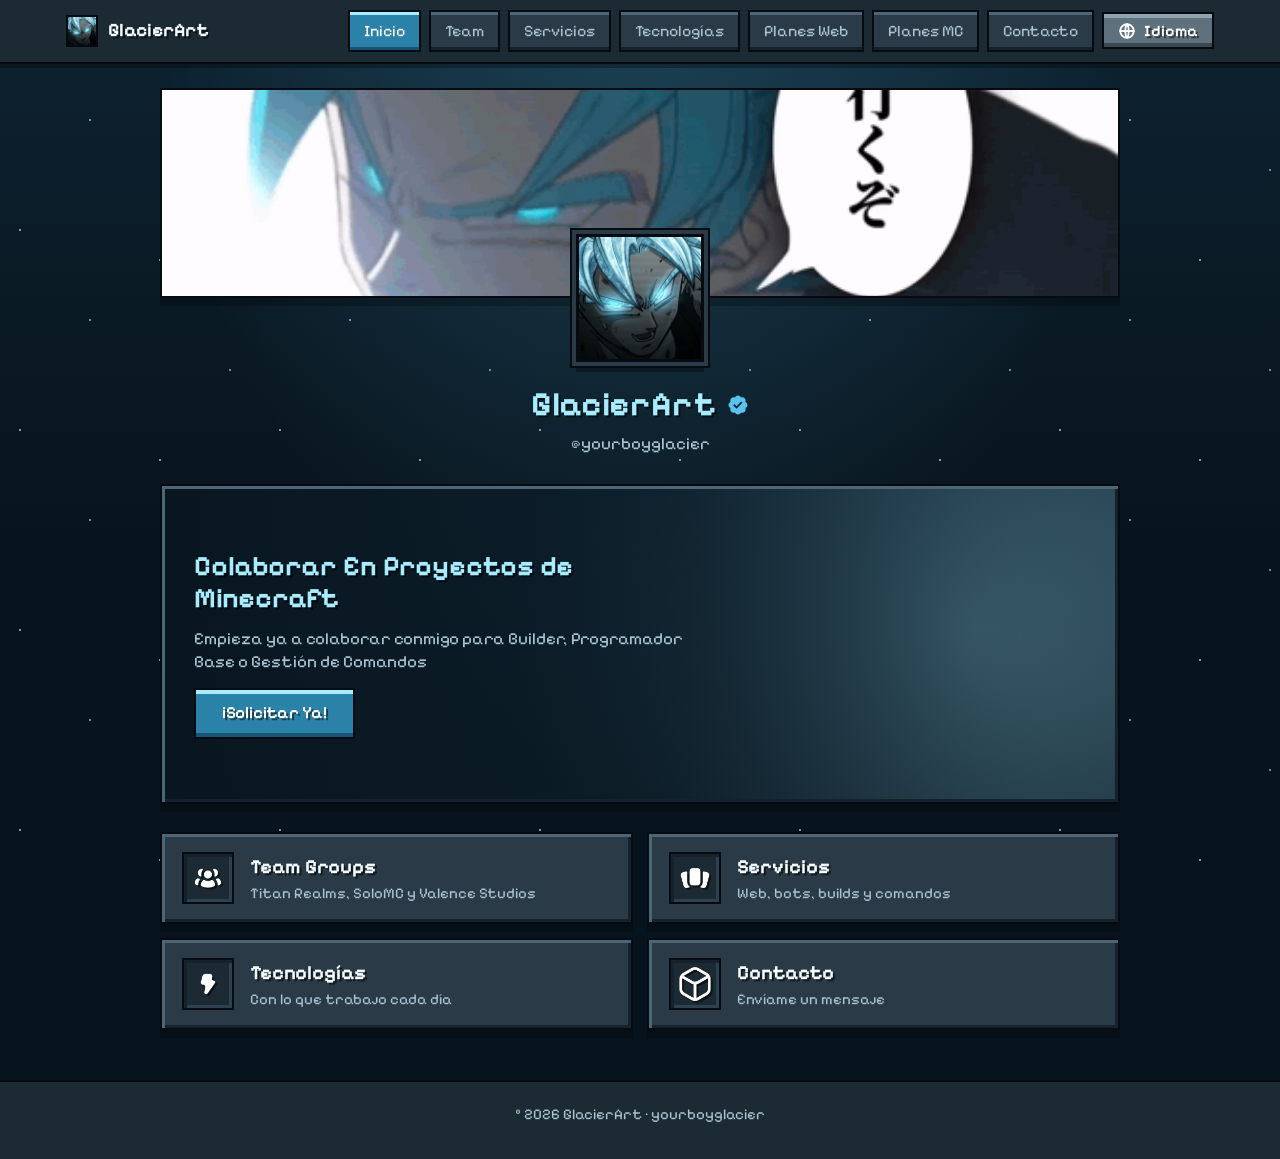
==== commit a9f7257b: "Add files via upload" ====
--- a/index.html
+++ b/index.html
@@ -12,7 +12,8 @@
 </head>
 <body>
 <nav class="topnav"><div class="topnav-inner">
-<a class="brand" href="#inicio"><img src="assets/logo.png" alt="GlacierArt">GlacierArt</a>
+<a class="brand notranslate" translate="no" href="#inicio"><img src="assets/logo.png" alt="GlacierArt">GlacierArt</a>
+<div class="tabs" id="tabs">
 <a class="tab" data-view="inicio" href="#inicio">Inicio</a>
 <a class="tab" data-view="team" href="#team">Team</a>
 <a class="tab" data-view="servicios" href="#servicios">Servicios</a>
@@ -20,7 +21,17 @@
 <a class="tab" data-view="planes-web" href="#planes-web">Planes Web</a>
 <a class="tab" data-view="planes-mc" href="#planes-mc">Planes MC</a>
 <a class="tab" data-view="contacto" href="#contacto">Contacto</a>
+</div>
+<div class="nav-tools">
+<button type="button" class="ore-btn gray tool-btn" id="langBtn" aria-haspopup="true" aria-expanded="false" aria-controls="langMenu" aria-label="Idioma / Language"><svg class="lang-ic" viewBox="0 0 24 24" fill="none" stroke="currentColor" stroke-width="2.4" stroke-linecap="square"><circle cx="12" cy="12" r="9"></circle><path d="M3 12h18M12 3c3 3 3 15 0 18M12 3c-3 3-3 15 0 18"></path></svg><span id="langLabel" class="notranslate" translate="no">Idioma</span></button>
+<button type="button" class="ore-btn tool-btn burger" id="menuBtn" aria-expanded="false" aria-controls="tabs" aria-label="Menú"><svg class="lang-ic" viewBox="0 0 24 24" fill="none" stroke="currentColor" stroke-width="3" stroke-linecap="square"><path d="M4 6h16M4 12h16M4 18h16"></path></svg><span>Menú</span></button>
+</div>
+<div class="ore-panel dropdown lang-menu notranslate" translate="no" id="langMenu" hidden>
+<input type="text" id="langSearch" class="lang-search" placeholder="Buscar idioma..." autocomplete="off" spellcheck="false">
+<div class="lang-list" id="langList" role="listbox"></div>
+</div>
 </div></nav>
+<div id="google_translate_element"></div>
 
 <section class="view page" id="v-inicio" data-view="inicio">
 <div class="banner-wrapper reveal">
@@ -29,8 +40,8 @@
 </div>
 
 <div class="identity reveal">
-<h1 class="username">GlacierArt <svg class="badge" viewBox="0 0 24 24"><path d="M22.25 12c0-1.43-.88-2.67-2.19-3.34.46-1.39.2-2.97-.81-4.01s-2.62-1.27-4.01-.81C14.67 2.53 13.43 1.65 12 1.65s-2.67.88-3.34 2.19c-1.39-.46-2.97-.2-4.01.81s-1.27 2.62-.81 4.01C2.53 9.33 1.65 10.57 1.65 12s.88 2.67 2.19 3.34c-.46 1.39-.2 2.97.81 4.01s2.62 1.27 4.01.81c.67 1.31 1.91 2.19 3.34 2.19s2.67-.88 3.34-2.19c1.39.46 2.97.2 4.01-.81s1.27-2.62.81-4.01c1.31-.67 2.19-1.91 2.19-3.34zm-11.71 4.2L6.8 12.46l1.41-1.42 2.26 2.26 4.8-5.23 1.47 1.36-6.2 6.77z"></path></svg></h1>
-<span class="handle">@yourboyglacier</span>
+<h1 class="username notranslate" translate="no">GlacierArt <svg class="badge" viewBox="0 0 24 24"><path d="M22.25 12c0-1.43-.88-2.67-2.19-3.34.46-1.39.2-2.97-.81-4.01s-2.62-1.27-4.01-.81C14.67 2.53 13.43 1.65 12 1.65s-2.67.88-3.34 2.19c-1.39-.46-2.97-.2-4.01.81s-1.27 2.62-.81 4.01C2.53 9.33 1.65 10.57 1.65 12s.88 2.67 2.19 3.34c-.46 1.39-.2 2.97.81 4.01s2.62 1.27 4.01.81c.67 1.31 1.91 2.19 3.34 2.19s2.67-.88 3.34-2.19c1.39.46 2.97.2 4.01-.81s1.27-2.62.81-4.01c1.31-.67 2.19-1.91 2.19-3.34zm-11.71 4.2L6.8 12.46l1.41-1.42 2.26 2.26 4.8-5.23 1.47 1.36-6.2 6.77z"></path></svg></h1>
+<span class="handle notranslate" translate="no">@yourboyglacier</span>
 </div>
 
 <section class="ore-panel hero-card reveal">
@@ -55,17 +66,17 @@
 <section class="team-grid reveal">
 <div class="ore-panel team-card">
 <div class="ore-inset team-logo"><img src="assets/b3.png" alt="Logo de Titan Realms"></div>
-<h3>Titan Realms</h3>
+<h3 class="notranslate" translate="no">Titan Realms</h3>
 <span class="role">Owner</span>
 </div>
 <div class="ore-panel team-card">
 <div class="ore-inset team-logo"><img src="assets/b4.png" alt="Logo de SoloMC"></div>
-<h3>SoloMC</h3>
+<h3 class="notranslate" translate="no">SoloMC</h3>
 <span class="role">Sr Helper</span>
 </div>
 <div class="ore-panel team-card">
 <div class="ore-inset team-logo"><img src="assets/b2.png" alt="Logo de Valence Studios"></div>
-<h3>Valence Studios</h3>
+<h3 class="notranslate" translate="no">Valence Studios</h3>
 <span class="role">Executive+</span>
 </div>
 </section>
--- a/style.css
+++ b/style.css
@@ -90,7 +90,7 @@
 
 /* top navigation (Ore UI tab bar) */
 .topnav{position:sticky;top:0;z-index:50;background:var(--panel-dark);border-bottom:2px solid var(--edge);box-shadow:0 4px 0 rgba(0,0,0,.3)}
-.topnav-inner{max-width:1180px;margin:0 auto;padding:10px 16px;display:flex;align-items:center;gap:8px;flex-wrap:wrap}
+.topnav-inner{max-width:1180px;margin:0 auto;padding:10px 16px;display:flex;align-items:center;gap:8px}
 .brand{display:flex;align-items:center;gap:10px;color:var(--text);text-decoration:none;font-weight:700;font-size:19px;margin-right:auto;text-shadow:2px 2px 0 rgba(0,0,0,.55)}
 .brand img{width:32px;height:32px;border:2px solid var(--edge);image-rendering:auto}
 .tab{color:var(--text-dim);text-decoration:none;padding:8px 14px;font-size:16px;background:var(--panel);border:2px solid var(--edge);box-shadow:inset 0 3px 0 var(--panel-hi),inset 0 -3px 0 var(--panel-lo);transition:color .15s,transform .15s}
@@ -220,9 +220,6 @@
 .commissions-actions{width:100%}
 .commissions-actions .ore-btn{flex:1}
 .username{font-size:28px}
-.tab{padding:7px 10px;font-size:15px}
-.topnav-inner{gap:6px}
-.brand{width:100%;margin-bottom:2px}
 }
 
 /* ---------- team groups ---------- */
@@ -240,3 +237,44 @@
 .view.active{display:flex;animation:viewin .35s ease}
 @keyframes viewin{from{opacity:0;transform:translateY(10px)}to{opacity:1;transform:none}}
 @media (prefers-reduced-motion:reduce){.view.active{animation:none}}
+
+/* ---------- nav: tabs, tools, dropdowns ---------- */
+.tabs{display:flex;gap:8px;flex-wrap:wrap;justify-content:flex-end}
+.nav-tools{display:flex;gap:8px}
+.tool-btn{padding:7px 14px;font-size:16px}
+.burger{display:none}
+.lang-ic{width:18px;height:18px;flex:0 0 18px}
+.dropdown{position:absolute;z-index:60;top:calc(100% + 6px);padding:12px;display:flex;flex-direction:column;gap:10px;max-height:min(72vh,520px);animation:dd .18s ease}
+.dropdown[hidden]{display:none}
+@keyframes dd{from{opacity:0;transform:translateY(-8px)}to{opacity:1;transform:none}}
+.lang-menu{right:16px;width:320px;max-width:calc(100vw - 24px)}
+.lang-search{width:100%;font-family:var(--font);font-size:16px;color:var(--text);outline:none;padding:10px 12px;background:#0d1a23;border:2px solid var(--edge);box-shadow:inset 3px 3px 0 #060d13,inset -3px -3px 0 #243746}
+.lang-search:focus{box-shadow:inset 3px 3px 0 #060d13,inset -3px -3px 0 #243746,0 0 0 2px var(--ice)}
+.lang-list{overflow-y:auto;display:flex;flex-direction:column;gap:6px;padding:2px 6px 6px 2px;overscroll-behavior:contain}
+.lang-opt{font-family:var(--font);font-size:16px;text-align:left;color:#fff;text-shadow:2px 2px 0 rgba(0,0,0,.5);padding:9px 12px;cursor:pointer;background:var(--gray);border:2px solid var(--edge);box-shadow:inset 0 3px 0 var(--gray-hi),inset 0 -3px 0 var(--gray-lo)}
+.lang-opt:hover{filter:brightness(1.15)}
+.lang-opt.active{background:var(--ice-lo);box-shadow:inset 0 3px 0 var(--ice-hi),inset 0 -3px 0 var(--ice-deep)}
+.lang-empty{color:var(--text-dim);text-align:center;padding:10px}
+
+/* hide Google Translate's own UI */
+#google_translate_element{display:none}
+.goog-te-banner-frame,.skiptranslate>iframe,#goog-gt-tt,.goog-te-balloon-frame{display:none!important}
+body{top:0!important}
+.goog-text-highlight{background:none!important;box-shadow:none!important}
+
+@media (max-width:700px){
+.topnav-inner{flex-wrap:nowrap;gap:6px;padding:8px 12px}
+.brand{font-size:17px;min-width:0}
+.brand img{width:28px;height:28px}
+.burger{display:inline-flex}
+#langLabel{display:none}
+.tool-btn{padding:8px 12px}
+.tabs{display:none;position:absolute;z-index:60;left:12px;right:12px;top:calc(100% + 6px);flex-direction:column;flex-wrap:nowrap;justify-content:flex-start;padding:12px;gap:8px;
+background:var(--panel);border:2px solid var(--edge);box-shadow:inset 3px 3px 0 var(--panel-hi),inset -3px -3px 0 var(--panel-lo),0 8px 0 rgba(0,0,0,.25);animation:dd .18s ease}
+.tabs.open{display:flex}
+.tabs .tab{padding:14px 16px;font-size:18px}
+.lang-menu{left:12px;right:12px;width:auto;max-width:none}
+}
+@media (prefers-reduced-motion:reduce){.dropdown,.tabs{animation:none!important}}
+.tool-btn{white-space:nowrap;flex-shrink:0}
+.brand{overflow:hidden;white-space:nowrap}
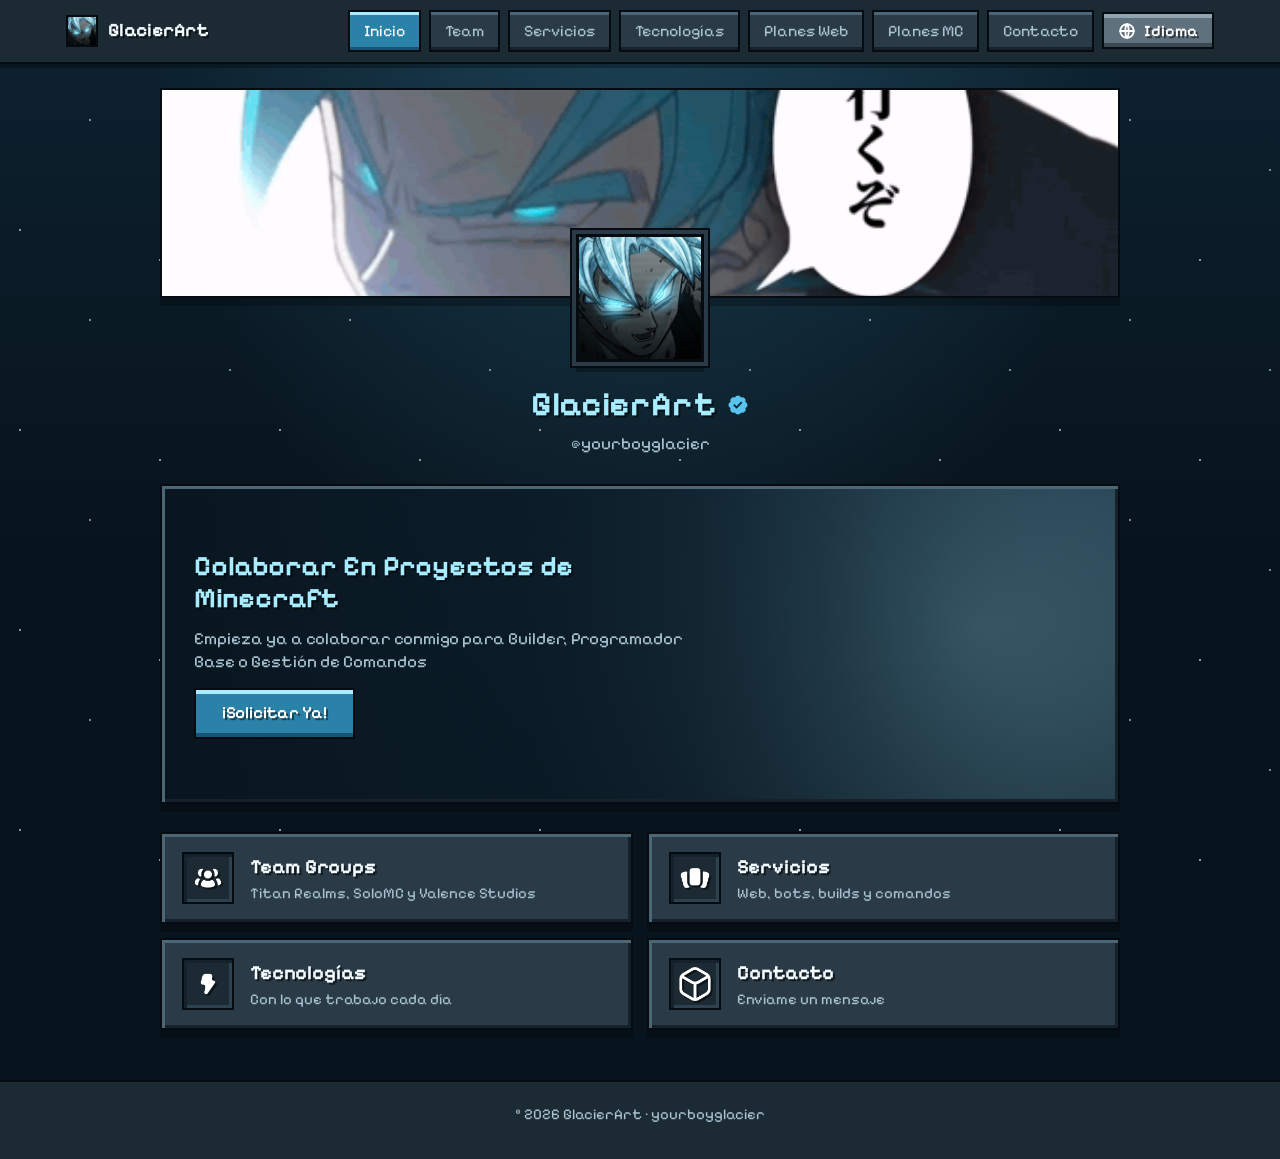
==== commit 553d4b8c: "Update index.html" ====
--- a/index.html
+++ b/index.html
@@ -156,7 +156,7 @@
 <h1 class="section-title reveal"><img src="assets/ic5.png" alt="" class="title-icon">Contáctame</h1>
 <div class="ore-panel contact-card reveal">
 <h3>Enviar un Gmail</h3>
-<form action="https://formsubmit.co/TU_CORREO@gmail.com" method="POST" class="contact-form">
+<form action="https://formsubmit.co/caelustry@@gmail.com" method="POST" class="contact-form">
 <input type="email" name="email" placeholder="Tu correo electrónico" required>
 <textarea name="message" rows="4" placeholder="Escribe aquí lo que quieras pedir o consultar..." required></textarea>
 <button type="submit" class="ore-btn">Enviar</button>
@@ -168,11 +168,11 @@
 <div class="ore-panel modal-card">
 <div class="modal-header"><h2>Realizar Solicitud</h2><button class="close-btn" onclick="closeModal('requestModal')">&times;</button></div>
 <div class="ore-inset plan-info-badge"><span class="name" id="modalPlanName">Plan</span><span class="price" id="modalPlanPrice">Precio</span></div>
-<form action="https://formsubmit.co/ajax/TU_CORREO@gmail.com" method="POST" class="modal-form" onsubmit="handleFormSubmit(event)" id="requestForm">
+<form action="https://formsubmit.co/ajax/caelustry@@gmail.com" method="POST" class="modal-form" onsubmit="handleFormSubmit(event)" id="requestForm">
 <input type="hidden" name="_subject" id="emailSubject" value="Nueva Solicitud">
 <input type="hidden" name="Plan Seleccionado" id="hiddenPlanName">
 <input type="hidden" name="Precio / Tipo" id="hiddenPlanPrice">
-<div><label for="userEmail">Tu Gmail</label><input type="email" id="userEmail" name="email" placeholder="ejemplo@gmail.com" required></div>
+<div><label for="userEmail">Tu Gmail</label><input type="email" id="userEmail" name="email" placeholder="caelustry@@gmail.com" required></div>
 <div><label for="userDescription">Descripción de lo que vas a solicitar</label><textarea id="userDescription" name="mensaje" placeholder="Escribe aquí los detalles de tu proyecto o propuesta..." required></textarea></div>
 <p class="error-text" id="formError">Hubo un problema al enviar tu solicitud. Intenta de nuevo en unos segundos.</p>
 <button type="submit" class="ore-btn block" id="submitBtn">Enviar Solicitud</button>
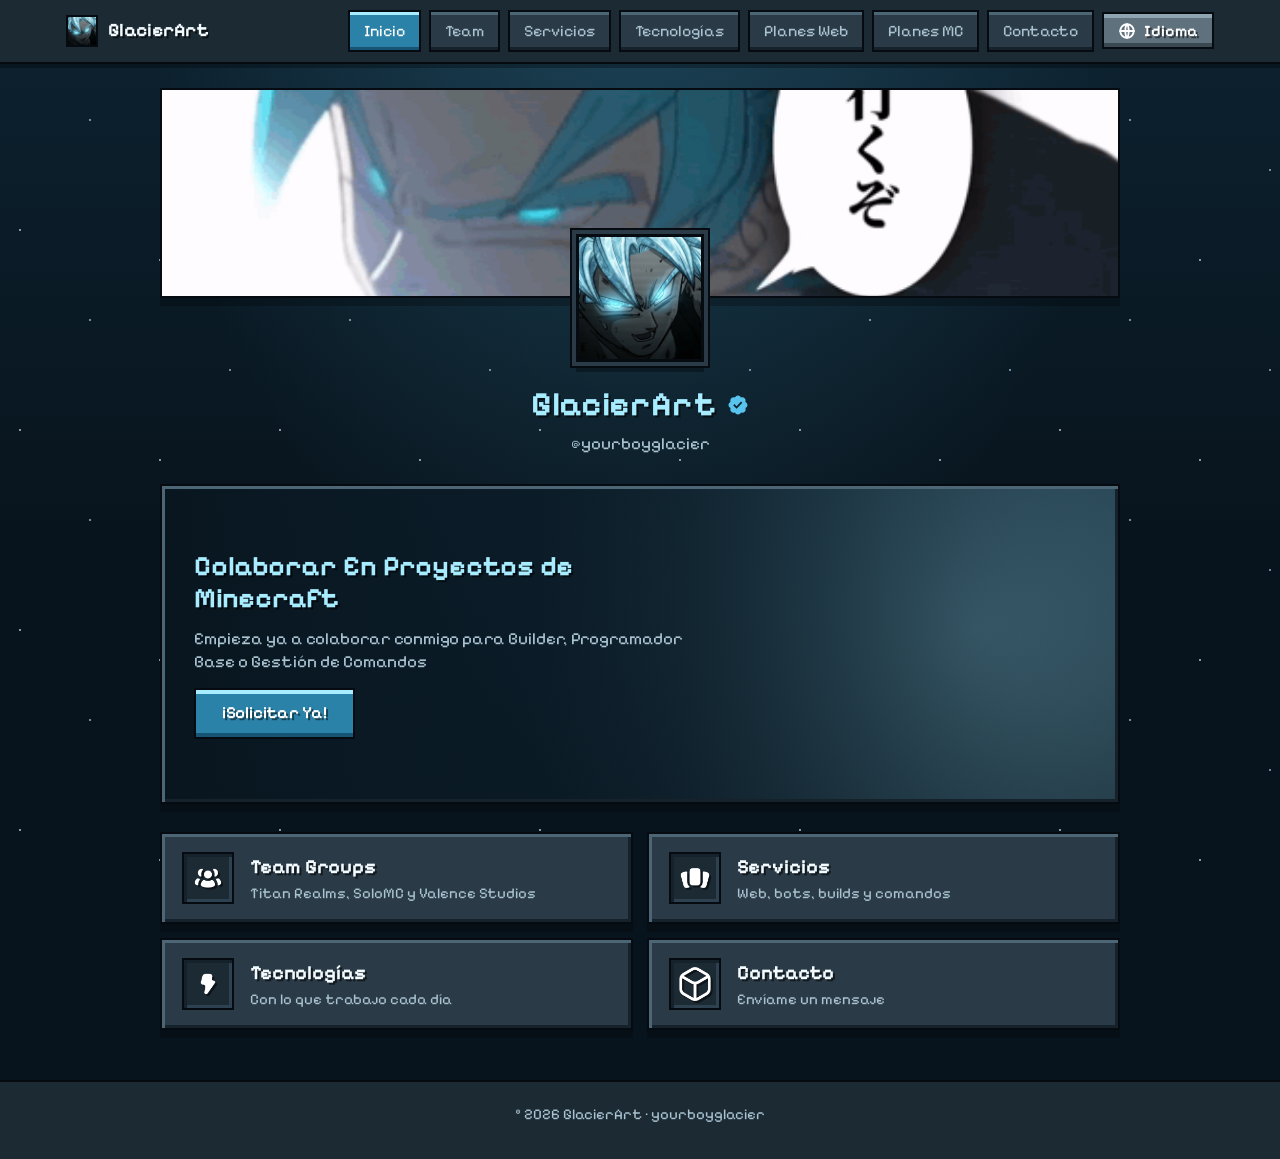
==== commit 73bf3d21: "Update index.html" ====
--- a/index.html
+++ b/index.html
@@ -156,7 +156,7 @@
 <h1 class="section-title reveal"><img src="assets/ic5.png" alt="" class="title-icon">Contáctame</h1>
 <div class="ore-panel contact-card reveal">
 <h3>Enviar un Gmail</h3>
-<form action="https://formsubmit.co/caelustry@@gmail.com" method="POST" class="contact-form">
+<form action="https://formsubmit.co/caelustry@gmail.com" method="POST" class="contact-form">
 <input type="email" name="email" placeholder="Tu correo electrónico" required>
 <textarea name="message" rows="4" placeholder="Escribe aquí lo que quieras pedir o consultar..." required></textarea>
 <button type="submit" class="ore-btn">Enviar</button>
@@ -168,11 +168,11 @@
 <div class="ore-panel modal-card">
 <div class="modal-header"><h2>Realizar Solicitud</h2><button class="close-btn" onclick="closeModal('requestModal')">&times;</button></div>
 <div class="ore-inset plan-info-badge"><span class="name" id="modalPlanName">Plan</span><span class="price" id="modalPlanPrice">Precio</span></div>
-<form action="https://formsubmit.co/ajax/caelustry@@gmail.com" method="POST" class="modal-form" onsubmit="handleFormSubmit(event)" id="requestForm">
+<form action="https://formsubmit.co/ajax/caelustry@gmail.com" method="POST" class="modal-form" onsubmit="handleFormSubmit(event)" id="requestForm">
 <input type="hidden" name="_subject" id="emailSubject" value="Nueva Solicitud">
 <input type="hidden" name="Plan Seleccionado" id="hiddenPlanName">
 <input type="hidden" name="Precio / Tipo" id="hiddenPlanPrice">
-<div><label for="userEmail">Tu Gmail</label><input type="email" id="userEmail" name="email" placeholder="caelustry@@gmail.com" required></div>
+<div><label for="userEmail">Tu Gmail</label><input type="email" id="userEmail" name="email" placeholder="caelustry@gmail.com" required></div>
 <div><label for="userDescription">Descripción de lo que vas a solicitar</label><textarea id="userDescription" name="mensaje" placeholder="Escribe aquí los detalles de tu proyecto o propuesta..." required></textarea></div>
 <p class="error-text" id="formError">Hubo un problema al enviar tu solicitud. Intenta de nuevo en unos segundos.</p>
 <button type="submit" class="ore-btn block" id="submitBtn">Enviar Solicitud</button>
